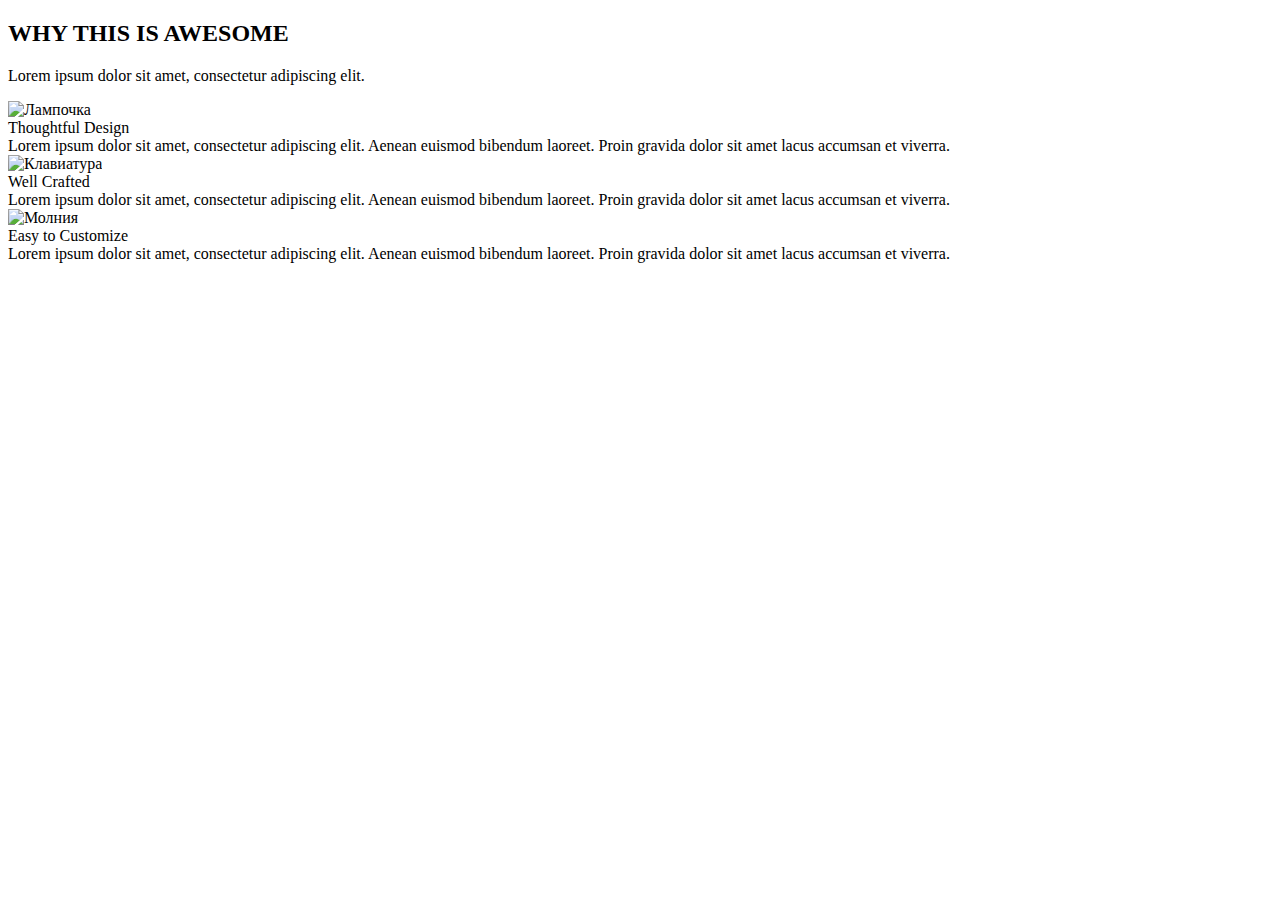
==== Homework-2/Awesome/index.html @ e46a5c7b "Homework commit 2" ====
<!DOCTYPE html>
<html lang="en">
<head>
    <meta charset="UTF-8">
    <link rel="stylesheet" href="/css/styly.css">
    <title>Awesome</title>
</head>
<body>
 <div class="section">
     <div class="conteiner">
         <div class="awesome">
             <div class="awesome-title">
                 <h2>WHY THIS IS AWESOME</h2>
             </div>
             <div class="awesome-text">
                 <p>Lorem ipsum dolor sit amet, consectetur adipiscing elit.</p>
             </div>
         </div>
         <div class="awesome__item">
                <div class="awesome__item-box">
                    <img classs="awesome__item-img" src="/img/light_bulb.png" alt="Лампочка">
                    <div class="awesome__item-title">
                       Thoughtful Design
                    </div>
                    <div class="awesome__item-text">
                       Lorem ipsum dolor sit amet, consectetur adipiscing 
                       elit. Aenean euismod bibendum laoreet. Proin gravida  dolor sit amet lacus accumsan et viverra.
                    </div>
                </div>
                <div class="awesome__item-box">
                    <img classs="awesome__item-img" src="/img/keyboard.png" alt="Клавиатура">
                    <div class="awesome__item-title">
                        Well Crafted
                    </div>
                    <div class="awesome__item-text">
                       Lorem ipsum dolor sit amet, consectetur adipiscing 
                       elit. Aenean euismod bibendum laoreet. Proin gravida  dolor sit amet lacus accumsan et viverra.
                    </div>
                </div>
                <div class="awesome__item-box">
                    <img classs="awesome__item-img" src="/img/lightning.png" alt="Молния">
                    <div class="awesome__item-title">
                       Easy to Customize
                    </div>
                    <div class="awesome__item-text">
                       Lorem ipsum dolor sit amet, consectetur adipiscing 
                       elit. Aenean euismod bibendum laoreet. Proin gravida  dolor sit amet lacus accumsan et viverra.
                    </div>
                </div>
         </div>
     </div>
 </div>


</body>
</html>
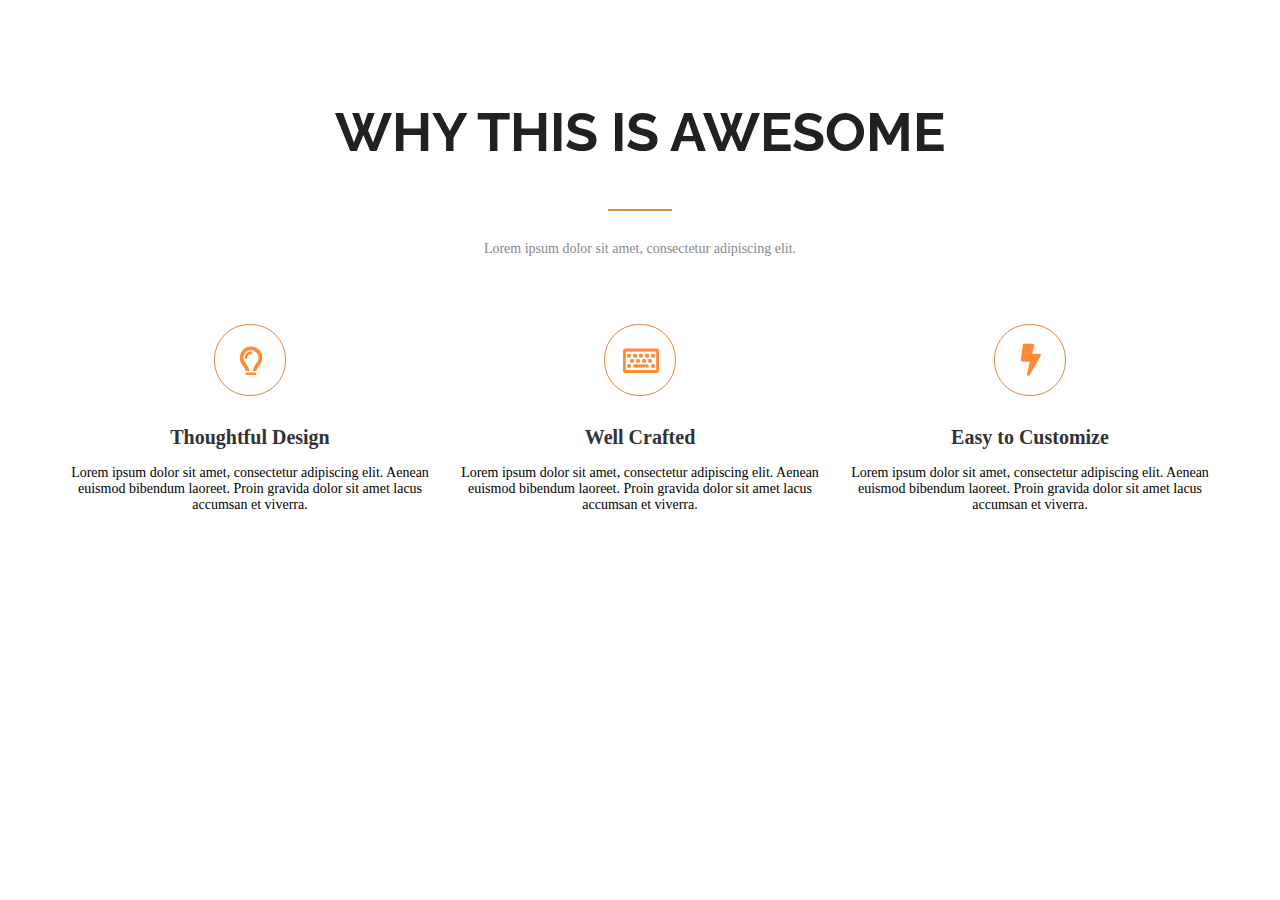
==== commit e13f3c7a: "homework commit 1" ====
--- a/Homework-2/Awesome/index.html
+++ b/Homework-2/Awesome/index.html
@@ -2,7 +2,9 @@
 <html lang="en">
 <head>
     <meta charset="UTF-8">
-    <link rel="stylesheet" href="/css/styly.css">
+    <link rel="stylesheet" href="css/style.css">
+    <link rel="preconnect" href="https://fonts.gstatic.com">
+    <link href="https://fonts.googleapis.com/css2?family=Raleway:ital@0;1&display=swap" rel="stylesheet">
     <title>Awesome</title>
 </head>
 <body>
@@ -12,13 +14,18 @@
              <div class="awesome-title">
                  <h2>WHY THIS IS AWESOME</h2>
              </div>
+             <div class="border">
+
+             </div>
              <div class="awesome-text">
                  <p>Lorem ipsum dolor sit amet, consectetur adipiscing elit.</p>
              </div>
          </div>
          <div class="awesome__item">
                 <div class="awesome__item-box">
-                    <img classs="awesome__item-img" src="/img/light_bulb.png" alt="Лампочка">
+                    <div class="awesome__item-images">
+                        <img classs="awesome__item-img" src="img/light_bulb.png" alt="Лампочка">
+                    </div>
                     <div class="awesome__item-title">
                        Thoughtful Design
                     </div>
@@ -28,7 +35,9 @@
                     </div>
                 </div>
                 <div class="awesome__item-box">
-                    <img classs="awesome__item-img" src="/img/keyboard.png" alt="Клавиатура">
+                    <div class="awesome__item-images">
+                        <img classs="awesome__item-img" src="img/keyboard.png" alt="Клавиатура">
+                    </div>
                     <div class="awesome__item-title">
                         Well Crafted
                     </div>
@@ -38,7 +47,9 @@
                     </div>
                 </div>
                 <div class="awesome__item-box">
-                    <img classs="awesome__item-img" src="/img/lightning.png" alt="Молния">
+                    <div class="awesome__item-images">
+                        <img classs="awesome__item-img" src="img/lightning.png" alt="Молния">
+                    </div>
                     <div class="awesome__item-title">
                        Easy to Customize
                     </div>
@@ -50,7 +61,5 @@
          </div>
      </div>
  </div>
-
-
 </body>
 </html>--- a/Homework-2/Awesome/css/style.css
+++ b/Homework-2/Awesome/css/style.css
@@ -0,0 +1,102 @@
+.section {
+  max-width: 1170px;
+  padding: 0 15px;
+  margin: auto;
+  background-color: #ffffff;  
+}
+.container{
+    padding: auto;
+    margin:auto;
+}
+.awesome {
+    margin-bottom: 36px;
+    margin-top: 100px;
+    margin-left: auto;
+    margin-right: auto;
+    text-align: center;
+}
+.awesome-title {
+    font-size: 36px;
+    color: #212121;
+    font-family: raleway, sans-serif;  
+    
+}
+.border {
+    border-top: 2px solid #D98943;
+    max-width: 64px;
+    margin-left: auto;
+    margin-right: auto;
+    margin-bottom: 30px;
+}
+.awesome-text {
+    font-size: 14px;
+    font-family: open sans-serif;
+    color: #86878B;    
+}
+.awesome__item {
+    display: flex;
+            
+}
+.awesome__item-box {
+    margin: 31px 0 89px 0;
+    text-align: center;
+    margin-bottom: 32px;
+
+}
+.awesome__item-images{
+    display: block;
+    border: 1px solid #D98943;
+    border-radius: 35px;
+    max-width: 70px;
+    min-height: 70px;
+    display: flex;
+    align-items: center;
+    justify-content: center;
+    margin-left: auto;
+    margin-right: auto;
+    margin-bottom: 30px;
+}
+.awesome__item-title {
+    font-size: 20px;
+    font-weight: 700;
+    color: #333333;
+    font-family: open sans-serif;
+    margin-bottom: 16px;
+    
+}
+.awesome__item-text {
+    font-size: 14px;
+    font-family: open sans-serif;
+    
+}
+
+
+
+
+
+
+
+
+
+
+ 
+  
+  
+  
+  
+  
+  }
+  h3 {
+    font-family: open sans-serif;
+    font-weight: bold;
+    font-size: 20px;
+    line-height: 27px;
+    margin-bottom: 16px;
+  }
+  .lorem {
+    font-family: open sans-serif;
+    font-size: 14px;
+    line-height: 19px;
+  }
+
+
